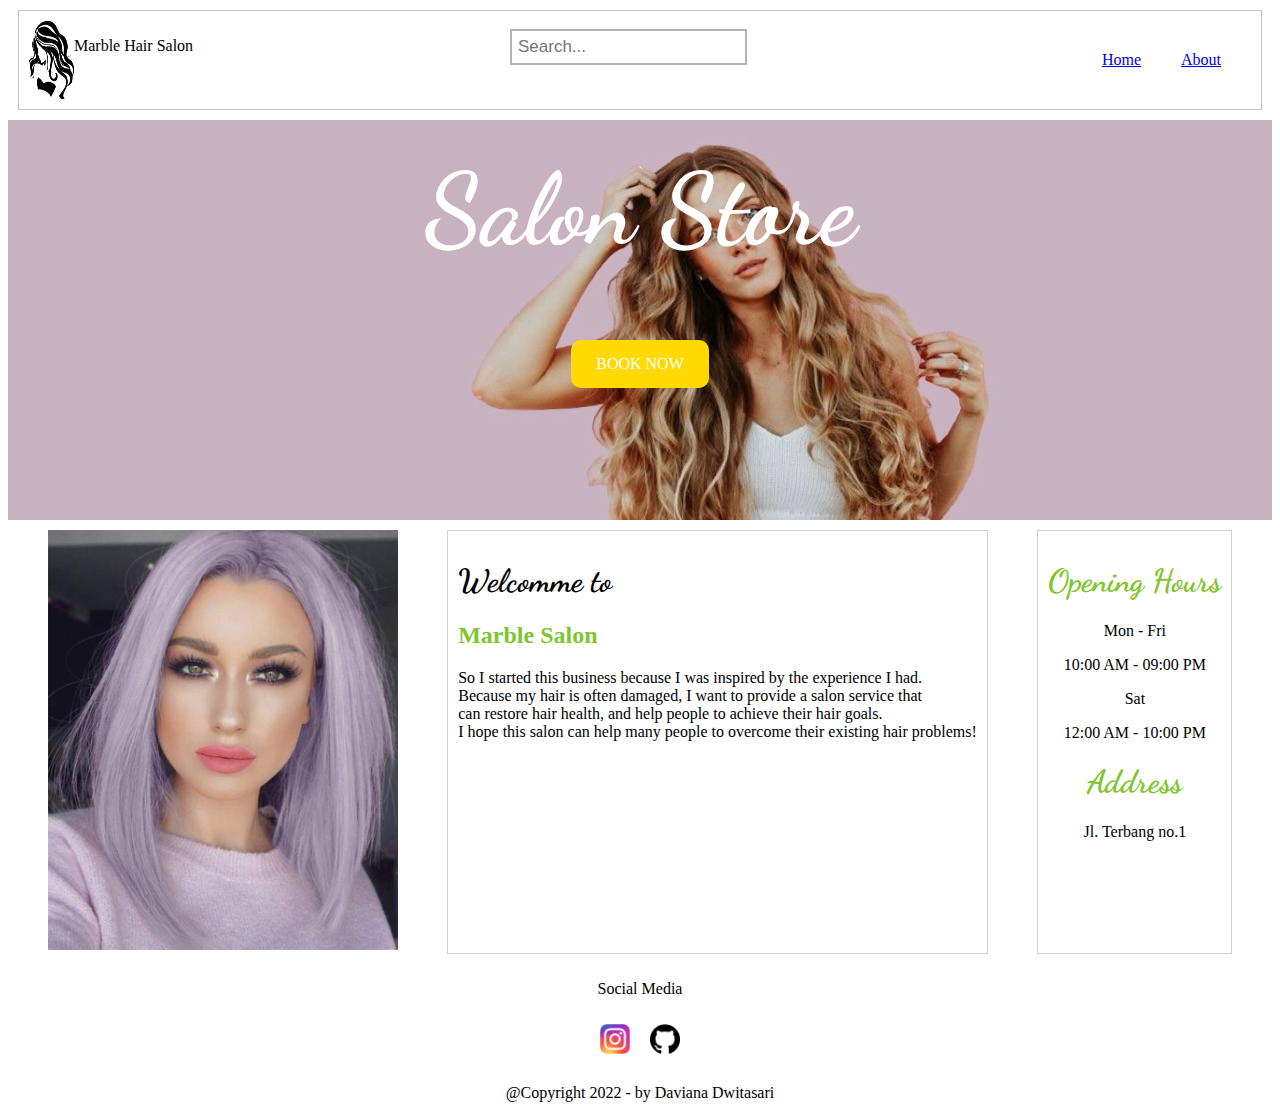
==== Posttest2/index.html @ 02295b4a "Add files via upload" ====
<!DOCTYPE html>
<html lang="en">
<head>
    <meta charset="UTF-8">
    <meta http-equiv="X-UA-Compatible" content="IE=edge">
    <meta name="viewport" content="width=device-width, initial-scale=1.0">
    <link rel="preconnect" href="https://fonts.googleapis.com"> 
    <link rel="preconnect" href="https://fonts.gstatic.com" crossorigin> 
    <link href="https://fonts.googleapis.com/css2?family=Dancing+Script:wght@600&display=swap" rel="stylesheet">
    <link rel="stylesheet" href="style.css">
    <title>Daviana Store</title>
</head>
<body>
    <div class="navbar">
        <div class="navbar_left">
            <img src="image/logo.png" alt="Logo Toko" width="45px">
            <p>Marble Hair Salon</p>
        </div>
        <div class="searchbar">
            <input type="text" placeholder="Search...">
        </div>
        <div class="navbar_right">
            <li><a href="index.html">Home</a></li>
            <li><a href="about.html">About</a></li>
        </div>
    </div>
    <div class="content">
        <h1>Salon Store</h1>
        <a class="button" href="booknow.html">BOOK NOW</a>
    </div>
    <div class="product">
        <div class="mainphoto">
            <img src="image/IMG_3399.JPG" alt="mainphoto" width="350px">
        </div>
        <div class="product1">
            <h1>Welcomme to</h1>
            <h2 id="title">Marble Salon</h2>
            <p>So I started this business because I was inspired by the experience I had.
                <br> Because my hair is often damaged, I want to provide a salon service that 
                <br>can restore hair health, and help people to achieve their hair goals.
                <br> I hope this salon can help many people to overcome their existing hair problems!
            </p>
        </div>
        <div class="product2">
            <h1 id="title">Opening Hours</h1>
            <h2></h2>
            <div class="openinghours">
                <div class="monfri">
                    <p>Mon - Fri</p>
                    <p>10:00 AM - 09:00 PM</p>
                </div>
                <div class="sat">
                    <p>Sat</p>
                    <p>12:00 AM - 10:00 PM</p>
                </div>
                <h1 id="title"> Address</h1>
                <p>Jl. Terbang no.1</p>
            </div>
        </div>
    </div>
    <div class="footer">
        <p>Social Media</p>
        <div class="socialmedia">
            <a href="https://www.instagram.com/davianadwitsr/"><img src="image/Instagram_logo_2016.svg.png" alt="Instagram Logo" width="30px"></a>
            <a href="https://www.github.com/davianadwitsr"><img src="image/25231.png" alt="Logo Github" width="30px"></a>
        </div>
        <p>@Copyright 2022 - by Daviana Dwitasari</p>
    </div>
</body>
</html>
---- Posttest2/style.css ----
.navbar {
    display: flex;
    overflow: auto;
    height: auto;
    justify-content: space-between;
    margin: 10px;
    border: 1px solid rgb(199, 199, 199);
    padding: 10px;
}

.navbar li {
    list-style: none;
    float: left;
    padding: 10px;
    margin: 10px;
}

.navbar_left {
    display: flex;
}

.navbar_right {
padding: 10px;
}

.searchbar input[type=text] {
    float: right;
    padding: 6px;
    border: 2px solid rgb(180, 180, 180);
    margin: 8px;
    margin-right: 16px;
    font-size: 17px;
}

.content {
    text-align: center;
    height: 400px;
    background: grey;
    background-image: url(image/background.jpeg);
}

.content h1, h3 {
    padding: 30px;
    color: white;
    font-family: 'Dancing Script', cursive;
}

.content h1 {
    margin: 10px;
    font-size: 100px;
}

.content a {
    margin: 30px;
}



.content a {
    background-color: rgb(255, 217, 0);
    border: none;
    color: white;
    padding: 15px 25px;
    text-align: center;
    text-decoration: none;
    display: inline-block;
    font-size: 16px;
    border-radius: 10px;
}

.product {
    display: flex;
    justify-content: space-evenly;
}

.product1, .product2 {
    margin: 10px;
    border: 1px solid rgb(208, 208, 208);
    padding: 10px;
}

.product1 h1 {
    font-family: 'Dancing Script', cursive;
}

.mainphoto {
    margin: 10px;
}

#title {
    color: rgb(128, 197, 44);
}

.product2 h1 {
    font-family: 'Dancing Script', cursive;
}

.openinghours {
    text-align: center;
}

.footer {
    text-align: center;
}

.about {
    height: 650px;
}

.about h1 {
    text-align: center;
}

.socialmedia {
    display: flex;
    justify-content: center;
}

.socialmedia a {
    padding: 10px;
}

.book {
    height: 650px;
}

.book {
    text-align: center;
}
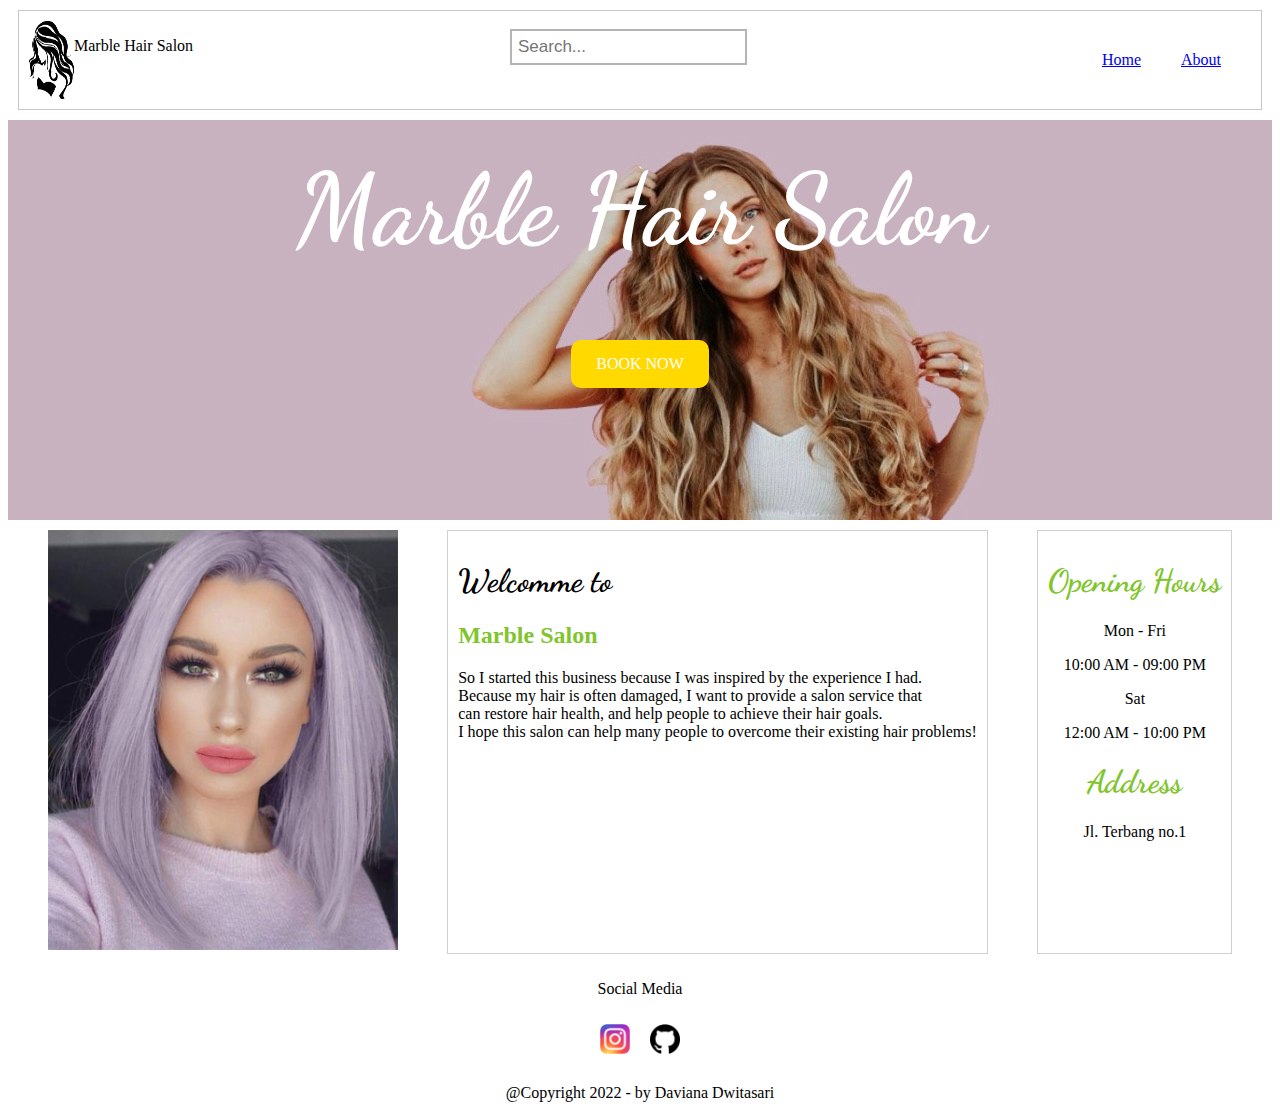
==== commit 5f1847f0: "Add files via upload" ====
--- a/Posttest2/index.html
+++ b/Posttest2/index.html
@@ -25,7 +25,7 @@
         </div>
     </div>
     <div class="content">
-        <h1>Salon Store</h1>
+        <h1>Marble Hair Salon</h1>
         <a class="button" href="booknow.html">BOOK NOW</a>
     </div>
     <div class="product">
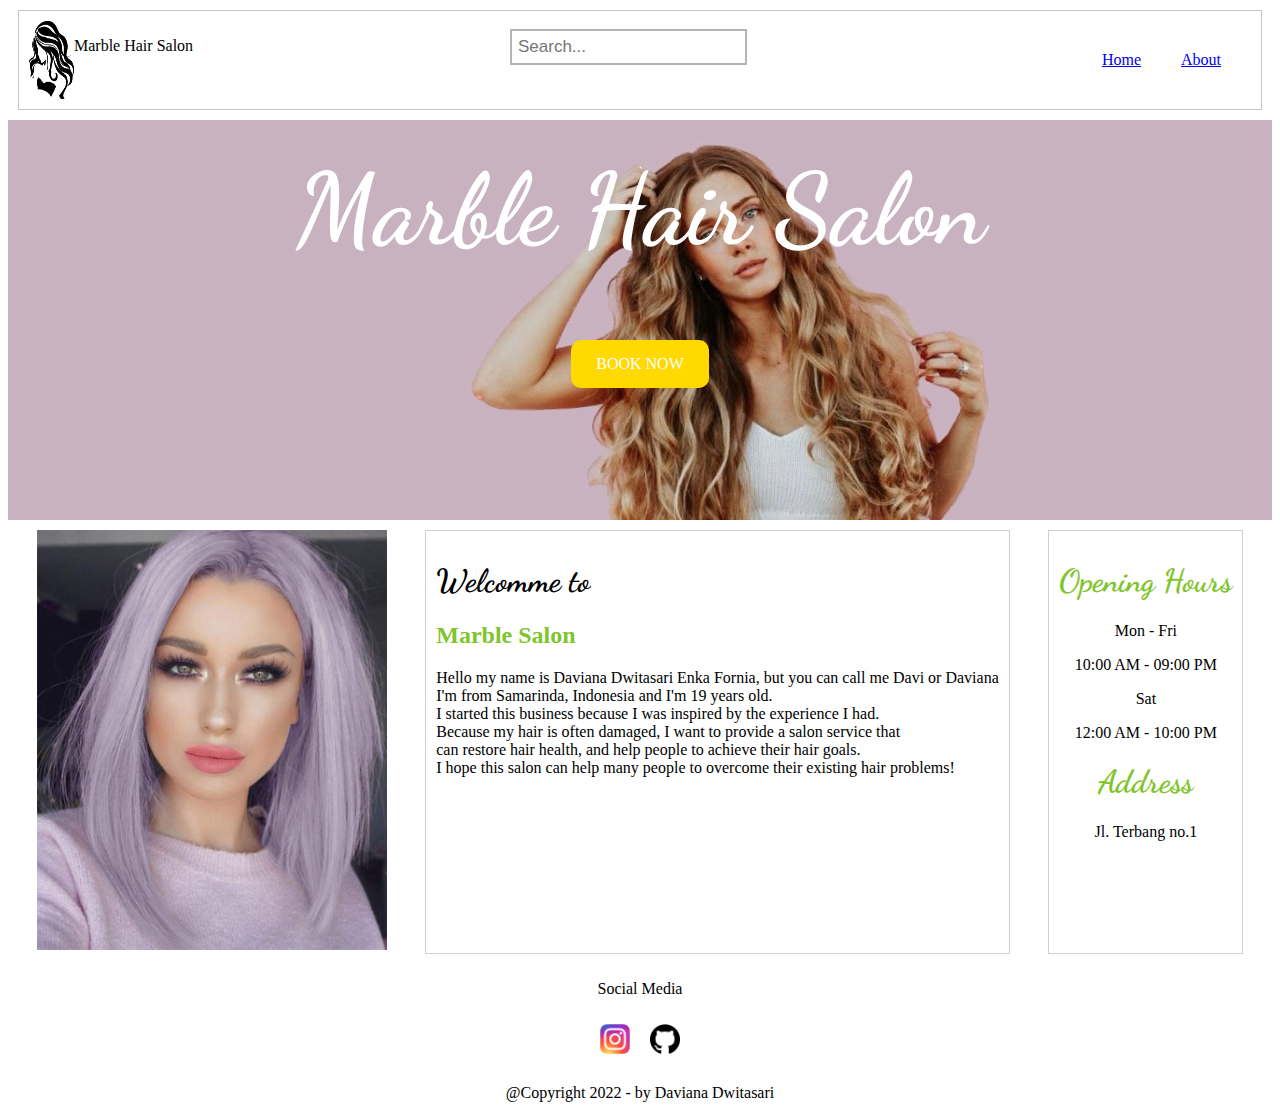
==== commit 42fb63ae: "Add files via upload" ====
--- a/Posttest2/index.html
+++ b/Posttest2/index.html
@@ -35,7 +35,9 @@
         <div class="product1">
             <h1>Welcomme to</h1>
             <h2 id="title">Marble Salon</h2>
-            <p>So I started this business because I was inspired by the experience I had.
+            <p> Hello my name is Daviana Dwitasari Enka Fornia, but you can call me Davi or Daviana
+                <br> I'm from Samarinda, Indonesia and I'm 19 years old.
+                <br> I started this business because I was inspired by the experience I had.
                 <br> Because my hair is often damaged, I want to provide a salon service that 
                 <br>can restore hair health, and help people to achieve their hair goals.
                 <br> I hope this salon can help many people to overcome their existing hair problems!
